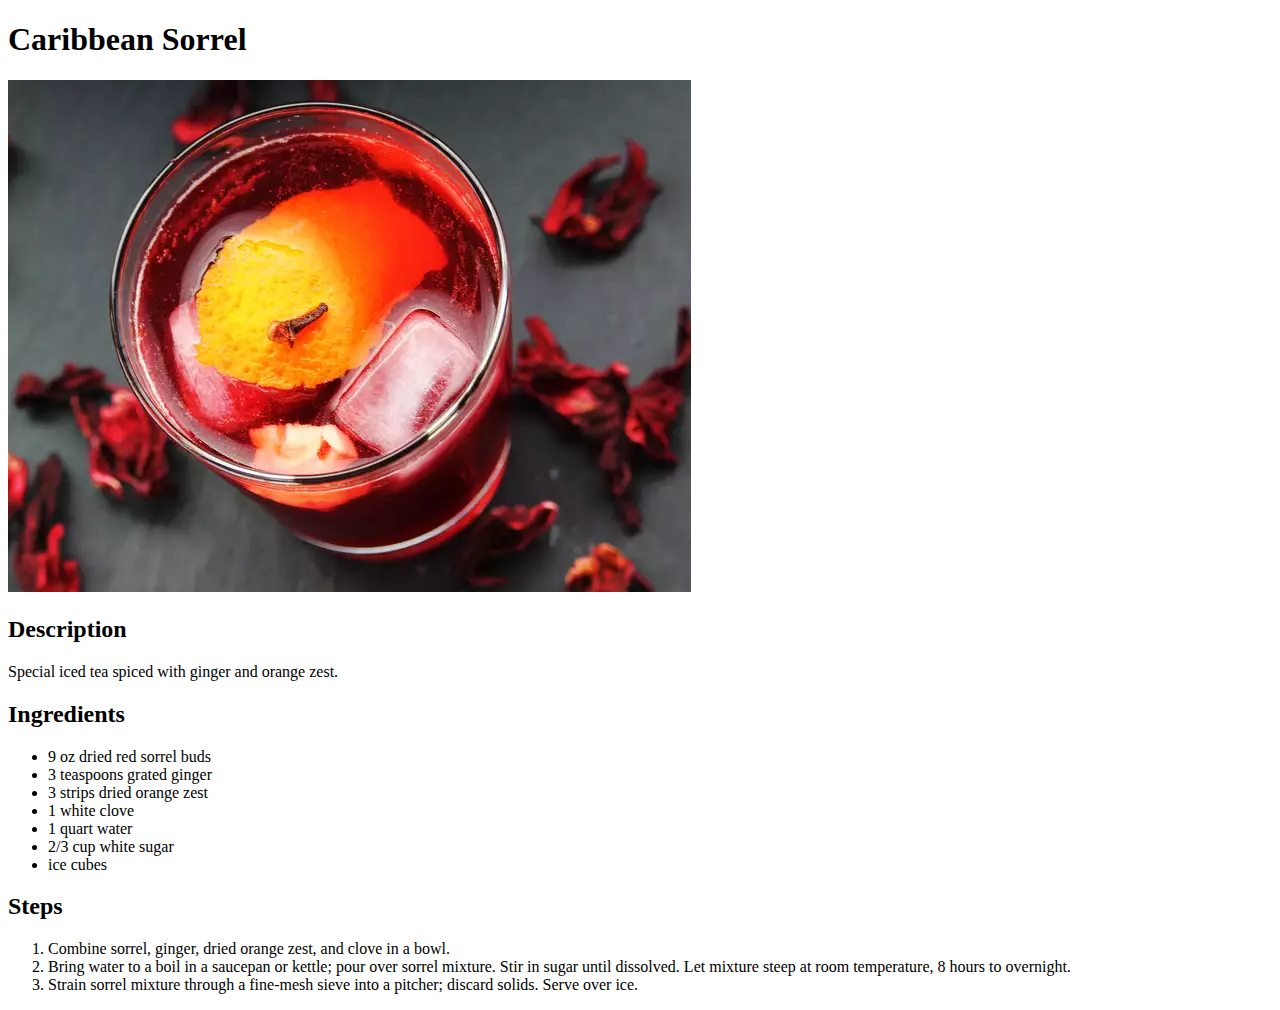
==== recipes/caribbeansorrel.html @ 80e7ba91 "Created more pages containing recipes" ====
<!DOCTYPE html>
<html lang="en">

<head>
    <meta charset="UTF-8">
    <meta name="viewport" content="width=device-width, initial-scale=1.0">
    <title>Caribbean Sorrel Recipe</title>
</head>

<body>
    <h1>Caribbean Sorrel</h1>
    <img src="../images/caribbeansorrel.webp" alt="Sorrel Drink">
    <h2>Description</h2>
    <p>Special iced tea spiced with ginger and orange zest.</p>
    <h2>Ingredients</h2>
    <ul>
        <li>9 oz dried red sorrel buds</li>
        <li>3 teaspoons grated ginger</li>
        <li>3 strips dried orange zest</li>
        <li>1 white clove</li>
        <li>1 quart water</li>
        <li>2/3 cup white sugar</li>
        <li>ice cubes</li>
    </ul>
    <h2>Steps</h2>
    <ol>
        <li> Combine sorrel, ginger, dried orange zest, and clove in a bowl. </li>
        <li>Bring water to a boil in a saucepan or kettle; pour over sorrel mixture. Stir in sugar until dissolved. Let
            mixture steep at room temperature, 8 hours to overnight. </li>
        <li>Strain sorrel mixture through a fine-mesh sieve into a pitcher; discard solids. Serve over ice. </li>
    </ol>
</body>

</html>
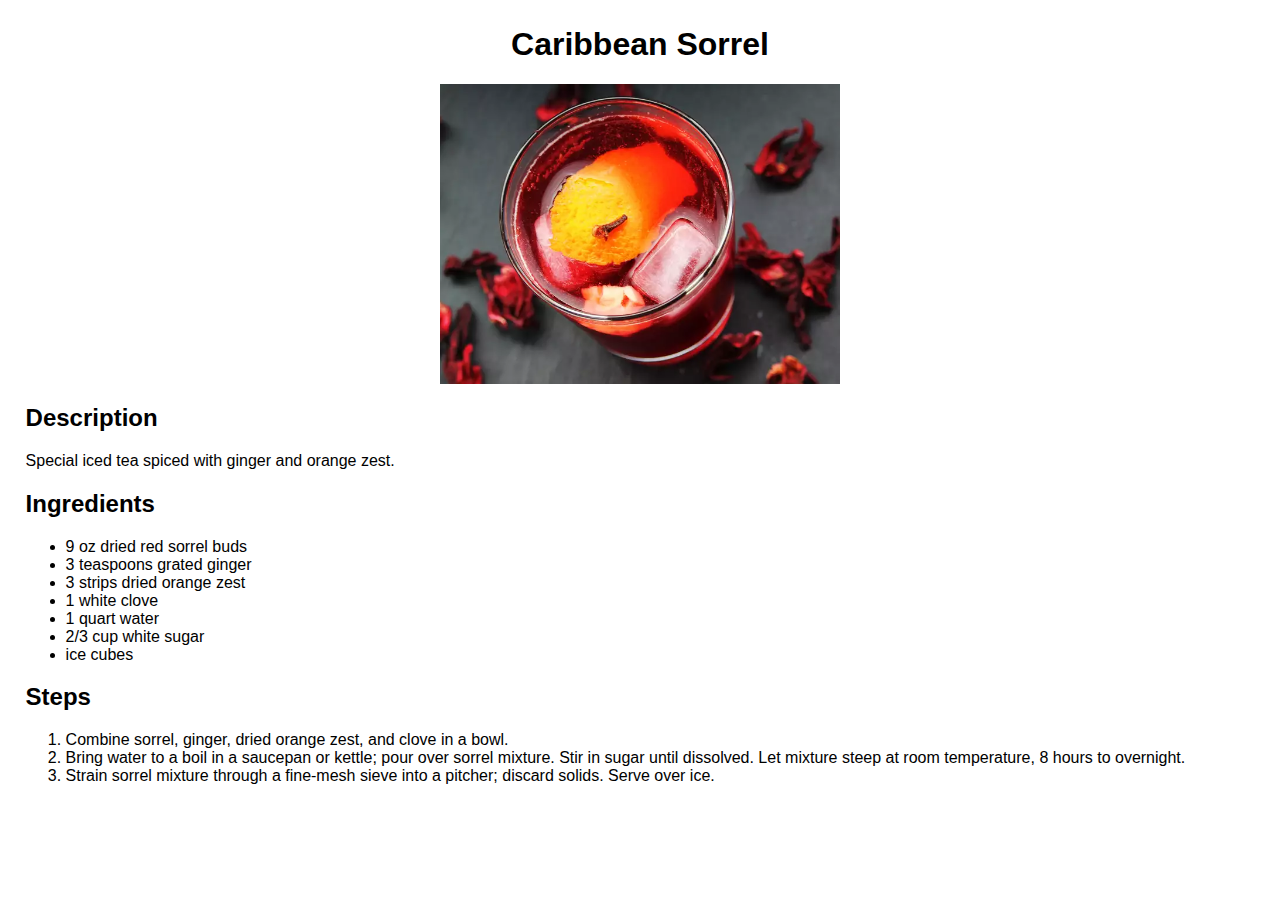
==== commit 7bd84872: "added some style (not much tho lol)" ====
--- a/recipes/caribbeansorrel.html
+++ b/recipes/caribbeansorrel.html
@@ -4,6 +4,7 @@
 <head>
     <meta charset="UTF-8">
     <meta name="viewport" content="width=device-width, initial-scale=1.0">
+    <link rel="stylesheet" href="recipe-style.css">
     <title>Caribbean Sorrel Recipe</title>
 </head>
 
--- a/recipes/recipe-style.css
+++ b/recipes/recipe-style.css
@@ -0,0 +1,16 @@
+body {
+  margin: 2%;
+  font-family: Verdana, Geneva, Tahoma, sans-serif;
+}
+
+h1 {
+  text-align: center;
+}
+
+img {
+  display: block;
+  margin-left: auto;
+  margin-right: auto;
+  height: auto;
+  width: 400px;
+}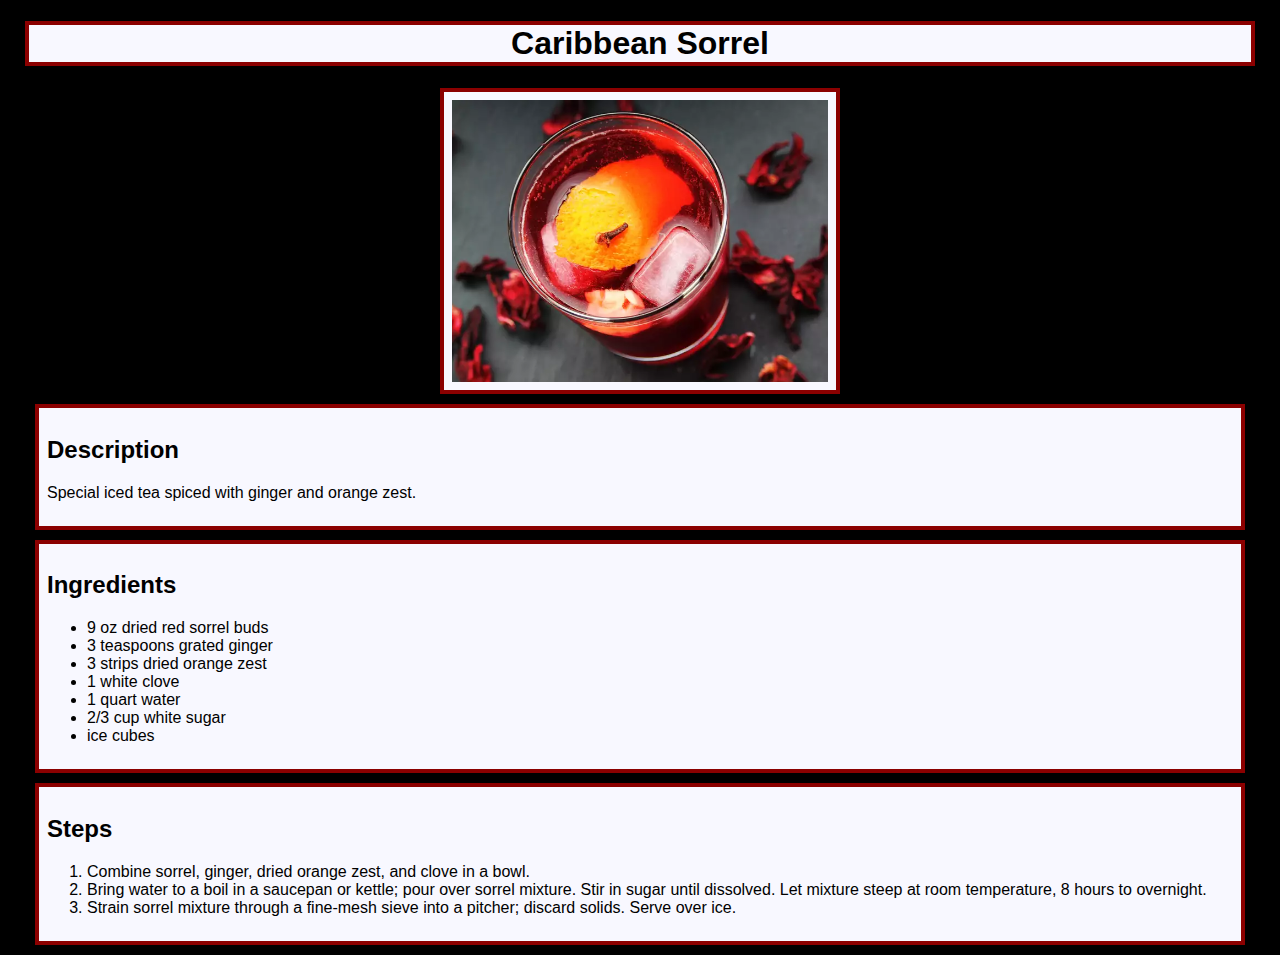
==== commit 46d040fb: "added some more style" ====
--- a/recipes/caribbeansorrel.html
+++ b/recipes/caribbeansorrel.html
@@ -11,25 +11,31 @@
 <body>
     <h1>Caribbean Sorrel</h1>
     <img src="../images/caribbeansorrel.webp" alt="Sorrel Drink">
-    <h2>Description</h2>
-    <p>Special iced tea spiced with ginger and orange zest.</p>
-    <h2>Ingredients</h2>
-    <ul>
-        <li>9 oz dried red sorrel buds</li>
-        <li>3 teaspoons grated ginger</li>
-        <li>3 strips dried orange zest</li>
-        <li>1 white clove</li>
-        <li>1 quart water</li>
-        <li>2/3 cup white sugar</li>
-        <li>ice cubes</li>
-    </ul>
-    <h2>Steps</h2>
-    <ol>
-        <li> Combine sorrel, ginger, dried orange zest, and clove in a bowl. </li>
-        <li>Bring water to a boil in a saucepan or kettle; pour over sorrel mixture. Stir in sugar until dissolved. Let
-            mixture steep at room temperature, 8 hours to overnight. </li>
-        <li>Strain sorrel mixture through a fine-mesh sieve into a pitcher; discard solids. Serve over ice. </li>
-    </ol>
+    <div class="desc">
+        <h2>Description</h2>
+        <p>Special iced tea spiced with ginger and orange zest.</p>
+    </div>
+    <div class="ingredients">
+        <h2>Ingredients</h2>
+        <ul>
+            <li>9 oz dried red sorrel buds</li>
+            <li>3 teaspoons grated ginger</li>
+            <li>3 strips dried orange zest</li>
+            <li>1 white clove</li>
+            <li>1 quart water</li>
+            <li>2/3 cup white sugar</li>
+            <li>ice cubes</li>
+        </ul>
+    </div>
+    <div class="steps">
+        <h2>Steps</h2>
+        <ol>
+            <li> Combine sorrel, ginger, dried orange zest, and clove in a bowl. </li>
+            <li>Bring water to a boil in a saucepan or kettle; pour over sorrel mixture. Stir in sugar until dissolved. Let
+                mixture steep at room temperature, 8 hours to overnight. </li>
+            <li>Strain sorrel mixture through a fine-mesh sieve into a pitcher; discard solids. Serve over ice. </li>
+        </ol>
+    </div>
 </body>
 
 </html>--- a/recipes/recipe-style.css
+++ b/recipes/recipe-style.css
@@ -1,16 +1,35 @@
+* {
+  box-sizing: border-box;
+}
+
 body {
-  margin: 2%;
+  background-color: black;
+  margin: auto 25px;
   font-family: Verdana, Geneva, Tahoma, sans-serif;
 }
 
 h1 {
+  background-color: ghostwhite;
+  border: 4px solid darkred;
   text-align: center;
+  display: block;
 }
 
 img {
+  background-color: ghostwhite;
+  border: 4px solid darkred;
   display: block;
-  margin-left: auto;
-  margin-right: auto;
+  margin: 0 auto;
   height: auto;
   width: 400px;
+  padding: 8px;
+}
+
+.desc,
+.ingredients,
+.steps {
+  background-color: ghostwhite;
+  border: 4px solid darkred;
+  padding: 8px;
+  margin: 10px;
 }